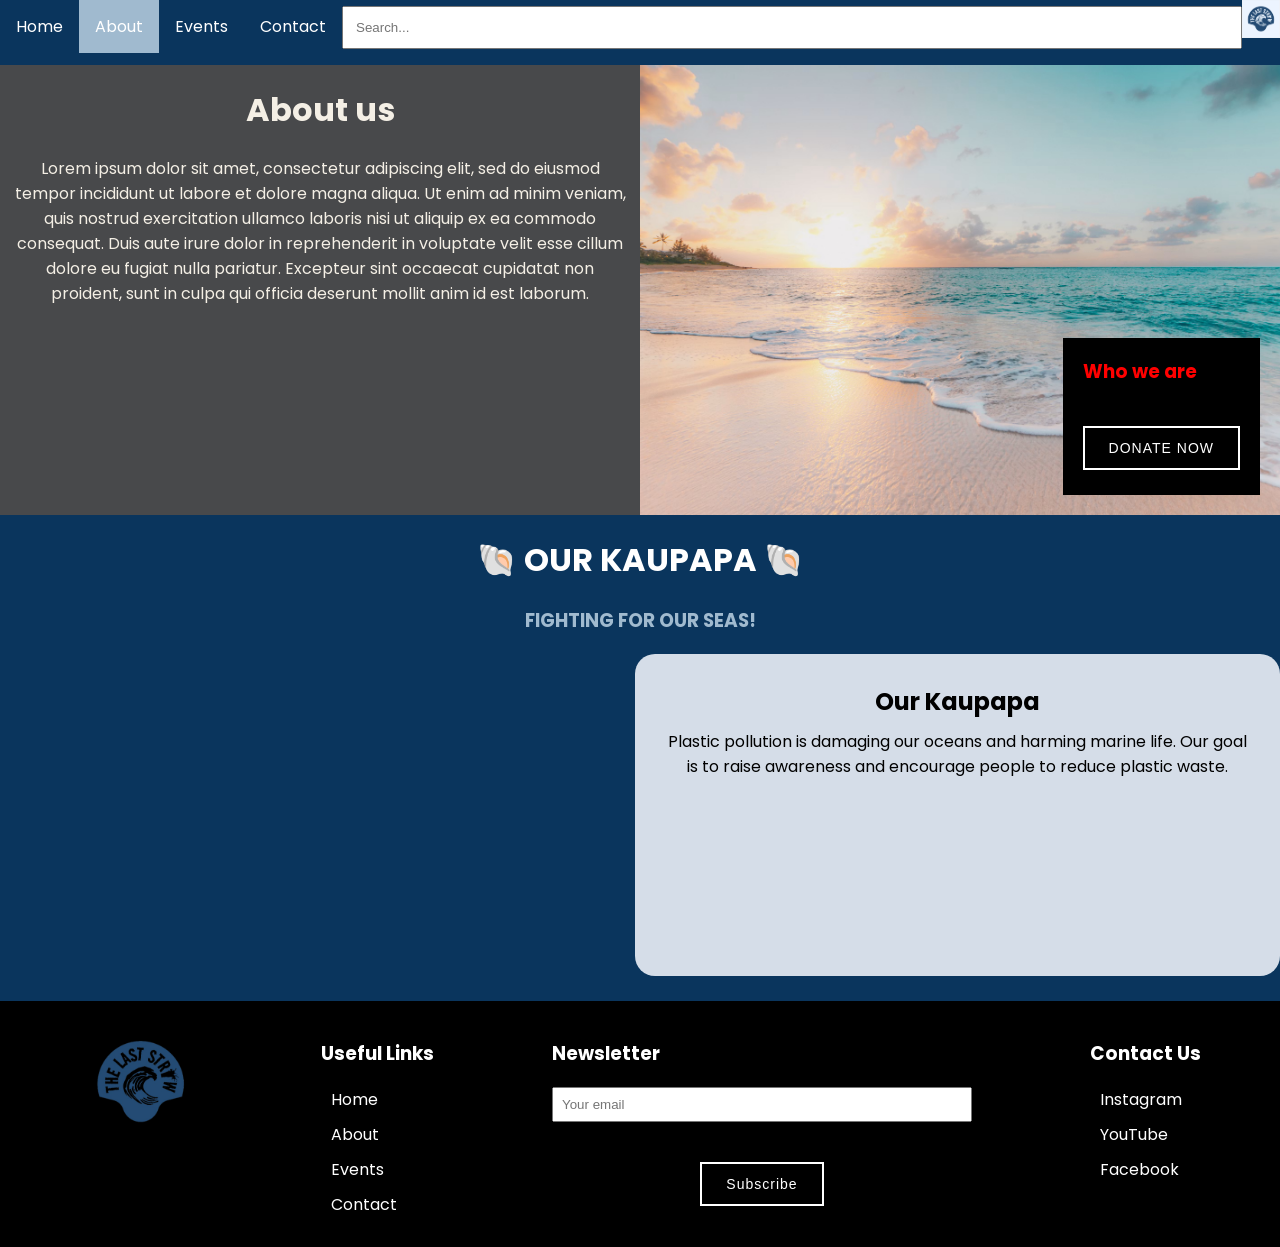
==== page2.html @ 2a1db9a7 "Made 4 different pages index, page2, page3, page4 Added CSS file and linked to html Made a navigatio" ====
<!DOCTYPE html>
<html lang="en">
<head>
    <meta charset="UTF-8">
    <!-- Linking Html to Css -->
    <link rel="stylesheet" href="style.css">
    <!-- Linking poppins font to css -->
    <link href='https://fonts.googleapis.com/css?family=Poppins' rel='stylesheet'>
    <title>About page</title>
</head>
<body>
<div class="parent">
    <!-- Navigation Bar -->
<div class="div1">
    <ul>
    <li><a href="index.html">Home</a></li>
    <li><a class="active" href="page2.html">About</a></li>
    <li><a href="page3.html">Events</a></li>
    <li><a href="page4.html">Contact</a></li>
        <input type="text" placeholder="Search...">
         <img width="3%." height="3%." src="images/logo.jpg" class="logo">
    </ul>
</div>

    <!-- Left text panel -->
    <div class="div2">
<h1><b>About us</b></h1>
<p>Lorem ipsum dolor sit amet, consectetur adipiscing elit, sed do eiusmod tempor incididunt ut labore et dolore magna aliqua. Ut enim ad minim veniam, quis nostrud exercitation ullamco laboris nisi ut aliquip ex ea commodo consequat. Duis aute irure dolor in reprehenderit in voluptate velit esse cillum dolore eu fugiat nulla pariatur. Excepteur sint occaecat cupidatat non proident, sunt in culpa qui officia deserunt mollit anim id est laborum.</p>
</div>

    <!-- Right image panel -->
<div class="div3">
<div class="container">
  <img width="100%" height="100%" src="images/aboutimg.jpg" alt="This is an ocean">
  <div class="text-block">
      <h3>Who we are</h3>
    <button class="border-btn">DONATE NOW</button>
      <br>
  </div>
</div>
</div>

     <!-- Our Kaupapa - panel-->
   <div class="div4">
    <div class="panel-text">
        <h1>🐚 OUR KAUPAPA 🐚</h1>
        <h3>FIGHTING FOR OUR SEAS!</h3>

        <div class="content-row">

             <!-- Video section -->
        <div class="left-side">
            <iframe width="560" height="315"
                src="https://www.youtube.com/embed/uRE_DndxwaA?si=-6yDrr0bi88JBr3H"
                title="YouTube video player"
                frameborder="0"
                allow="accelerometer; autoplay; clipboard-write; encrypted-media; gyroscope; picture-in-picture; web-share"
                referrerpolicy="strict-origin-when-cross-origin"
                allowfullscreen>
            </iframe>
        </div>
             <!-- Right text field -->
         <div class="right-side">
        <h2>Our Kaupapa</h2>
        <p>
            Plastic pollution is damaging our oceans and harming marine life.
            Our goal is to raise awareness and encourage people to reduce plastic waste.
        </p>
    </div>

      </div>
    </div>
           <br>
</div>

</div>

 <!-- Footer -->
<div class="div6">
   <footer>
       <img width="10%." height="10%." src="images/logo.png" alt="This is a logo" style="float:left" class="logo">
   <div>
       <h3>Useful Links</h3>
       <p>Home</p>
       <p>About</p>
       <p>Events</p>
       <p>Contact</p>
   </div>

   <div>
       <h3>Newsletter</h3>
       <input type="email" placeholder="Your email">
       <button class="border-btn">Subscribe</button>
   </div>

   <div>
       <h3>Contact Us</h3>
       <p>Instagram</p>
       <p>YouTube</p>
       <p>Facebook</p>
   </div>
</footer>

</div>
</div>


</body>
</html>
---- style.css ----
/* Background colour */
body {
  background-color: #a0bacf;
}


/* Navigation bar */
body {
  margin: 0;
  padding: 0;
}

h2, p {
  margin: 10px;
}

ul {
  list-style-type: none;
  margin: 0;
  padding: 0;
  background-color: #0a355d;
  display: flex;
  justify-content: flex-end; /* move menu to right */
}

ul li a {
  display: block;
  color: white;
  padding: 14px 16px;
  text-decoration: none;
}

ul li a:hover:not(.active) {
  background-color: #0a355d;
}

ul li a.active {
  background-color: #a0bacf;
}

/* Grid layout */
.parent {
display: grid;
grid-template-columns: repeat(10, 1fr);
grid-template-rows: auto;
grid-column-gap: 0px;
grid-row-gap: 0px;
}

.div1 { grid-area: 1 / 1 / 2 / 11; }
.div2 { grid-area: 2 / 1 / 5 / 6; }
.div3 { grid-area: 2 / 6 / 5 / 11; }
.div4 { grid-area: 5 / 1 / 8 / 11; }
.div5 { grid-area: 8 / 1 / 10 / 11; }
.div6 { grid-area: 10 / 1 / 11 / 11; }

body {
    font-family: 'Poppins';
}

/* Left top side panel */
.div2 {
    width: 100%;
    height: 50vh;
    background-color: #48494B;
}
.div2 h1 {
    text-align: center;
    color: #f4efe5;
}
.div2 p {
    text-align: center;
    color: #f4efe5
}

.seagull {
    display: block;
    margin-left: auto;
    margin-right: auto;
}

/* Search bar */
input {
    width: 400px;
    padding: 8px;
}


/* Top right Panel */
.div3 img {
  width: 100%;
  height: 50vh;
  object-fit: cover;
  display: block;
}

.container {
  position: relative;
}

.container h3 {
  color: red;
}


.text-block {
  position: absolute;
  bottom: 20px;
  right: 20px;
  background-color: black;
  color: white;
  padding-left: 20px;
  padding-right: 20px;
}

/* What we do section */

.panel-text {
    text-align: center;
}

.panel-text h1 {
    color: white;
}

.panel-text h3 {
    color:  #a0bacf;
}

/* Boxes */

.panel {
  display: flex;
  justify-content: center;
  gap: 70px;
  flex-wrap: wrap;
  margin-top: 80px;
}

.card {
  width: 300px;
  background: white;
  text-align: center;
  transition: 0.3s;
  cursor: pointer;
}

.card img {
  width: 100%;
  border-radius: 120px 120px 0 0;
}

.card:hover {
  transform: translateY(-10px);
  box-shadow: 0 10px 20px rgba(0,0,0,0.3);
}

/* BUTTON */
.border-btn {
background: transparent;
border: 2px solid #ffffff;
color: #ffffff;
padding: 12px 24px;
font-size: 14px;
letter-spacing: 1px;
cursor: pointer;

display: block;
margin: 0 auto;
margin-top: 40px;
}

.center {
 margin: 0;
 position: absolute;
 top: 55%;
 left: 15%;
 -ms-transform: translate(-50%, -50%);
 transform: translate(-50%, -50%);
}

/* make a difference panel */
.make-a-difference{
    display: flex;
    justify-content: center;
    gap: 40px;
    padding: 50px;
}

.left-box img{
    width: 450px;
    height: 450px;
    object-fit: cover;
}

.right-box img{
    width: 450px;
    height: 220px;
    object-fit: cover;
}

.right-box h1{
    text-align: center;
    color: #0a355d;
    font-size: 60px;
}
.div4{
background-color: #0a355d;
}

footer{
   background:#000000;
   color:white;
   display:flex;
   justify-content:space-around;
   padding:20px;
}

/* about */

.panel-text {
    gap: 30px;
}

.content-row {
    display: flex;
    gap: 30px;
}

.left-side {
    width: 50%;
}

.right-side {
    width: 50%;
    background-color: #d5dde8;
    padding: 20px;
    border-radius: 20px;
}

/* map */
.div5 h1 {
    text-align: center;
}

.div5 iframe {
    width: 100%;
    height: 450px;
    display: block;
}

/* contact*/
input[type=text], select, textarea {
  width: 100%;
  padding: 12px;
  margin-top: 6px;
  margin-bottom: 16px;
  resize: vertical;
}

input[type=submit] {
  background-color: #a0bacf;
  color: white;
  padding: 12px 20px;
  border: none;
  cursor: pointer;
  text-align: center;
  display: flex;
  margin: auto;
}

input[type=submit]:hover {
  background-color:  #0a355d;
}

.container {
  background-color: #7393B3;
}
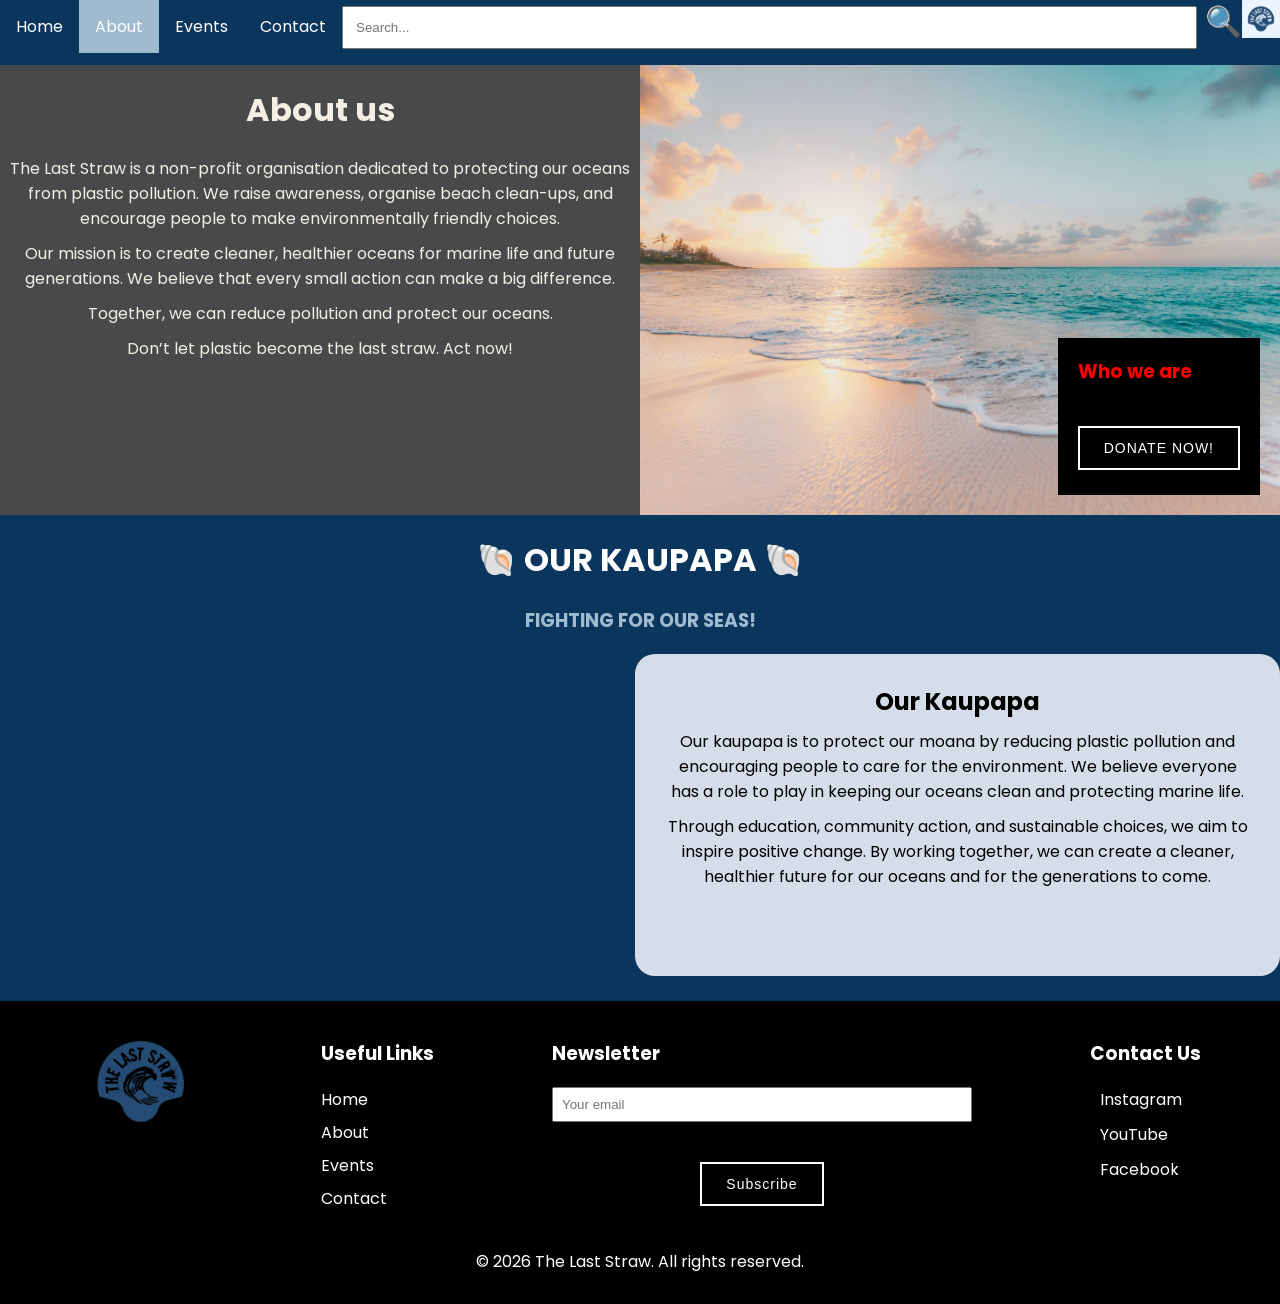
==== commit 719cf687: "Made 4 different pages index, page2, page3, page4 Added CSS file and linked to html Made a navigatio" ====
--- a/page2.html
+++ b/page2.html
@@ -17,7 +17,13 @@
     <li><a class="active" href="page2.html">About</a></li>
     <li><a href="page3.html">Events</a></li>
     <li><a href="page4.html">Contact</a></li>
+        <!-- Search Bar -->
         <input type="text" placeholder="Search...">
+
+         <!-- Search icon emoji icon -->
+        <span class="search-icon">🔍</span>
+
+         <!-- Logo image -->
          <img width="3%." height="3%." src="images/logo.jpg" class="logo">
     </ul>
 </div>
@@ -25,7 +31,10 @@
     <!-- Left text panel -->
     <div class="div2">
 <h1><b>About us</b></h1>
-<p>Lorem ipsum dolor sit amet, consectetur adipiscing elit, sed do eiusmod tempor incididunt ut labore et dolore magna aliqua. Ut enim ad minim veniam, quis nostrud exercitation ullamco laboris nisi ut aliquip ex ea commodo consequat. Duis aute irure dolor in reprehenderit in voluptate velit esse cillum dolore eu fugiat nulla pariatur. Excepteur sint occaecat cupidatat non proident, sunt in culpa qui officia deserunt mollit anim id est laborum.</p>
+<p>The Last Straw is a non-profit organisation dedicated to protecting our oceans from plastic pollution. We raise awareness, organise beach clean-ups, and encourage people to make environmentally friendly choices.</p>
+        <p>Our mission is to create cleaner, healthier oceans for marine life and future generations. We believe that every small action can make a big difference.</p>
+        <p>Together, we can reduce pollution and protect our oceans.</p>
+        <p>Don’t let plastic become the last straw. Act now!</p>
 </div>
 
     <!-- Right image panel -->
@@ -34,13 +43,15 @@
   <img width="100%" height="100%" src="images/aboutimg.jpg" alt="This is an ocean">
   <div class="text-block">
       <h3>Who we are</h3>
-    <button class="border-btn">DONATE NOW</button>
+          <button class="border-btn" onclick="location.href='https://love.sustainablecoastlines.org/donate/'">
+   DONATE NOW!
+</button>
       <br>
   </div>
 </div>
 </div>
 
-     <!-- Our Kaupapa - panel-->
+     <!-- Our Kaupapa Panel-->
    <div class="div4">
     <div class="panel-text">
         <h1>🐚 OUR KAUPAPA 🐚</h1>
@@ -62,10 +73,8 @@
              <!-- Right text field -->
          <div class="right-side">
         <h2>Our Kaupapa</h2>
-        <p>
-            Plastic pollution is damaging our oceans and harming marine life.
-            Our goal is to raise awareness and encourage people to reduce plastic waste.
-        </p>
+        <p>Our kaupapa is to protect our moana by reducing plastic pollution and encouraging people to care for the environment. We believe everyone has a role to play in keeping our oceans clean and protecting marine life.</p>
+<p>Through education, community action, and sustainable choices, we aim to inspire positive change. By working together, we can create a cleaner, healthier future for our oceans and for the generations to come.</p>
     </div>
 
       </div>
@@ -78,19 +87,22 @@
  <!-- Footer -->
 <div class="div6">
    <footer>
+       <!-- Logo image -->
        <img width="10%." height="10%." src="images/logo.png" alt="This is a logo" style="float:left" class="logo">
-   <div>
-       <h3>Useful Links</h3>
-       <p>Home</p>
-       <p>About</p>
-       <p>Events</p>
-       <p>Contact</p>
-   </div>
+
+            <div>
+    <h3>Useful Links</h3>
+    <a href="index.html">Home</a>
+    <a href="page2.html">About</a>
+    <a href="page3.html">Events</a>
+    <a href="page4.html">Contact</a>
+    </div>
 
    <div>
        <h3>Newsletter</h3>
        <input type="email" placeholder="Your email">
-       <button class="border-btn">Subscribe</button>
+        <!-- Bordered button-->
+       <button class="border-btn" onclick="alert('Thank you for subscribing!')">Subscribe</button>
    </div>
 
    <div>
@@ -99,6 +111,12 @@
        <p>YouTube</p>
        <p>Facebook</p>
    </div>
+
+       <!-- Copyright logo -->
+<div class="copyright">
+<p>&copy; 2026 The Last Straw. All rights reserved.</p>
+</div>
+
 </footer>
 
 </div>
--- a/style.css
+++ b/style.css
@@ -1,7 +1,7 @@
 
 /* Background colour */
 body {
-  background-color: #a0bacf;
+  background-color: #a0bacf; /* light blue background colour */
 }
 
 
@@ -19,7 +19,7 @@
   list-style-type: none;
   margin: 0;
   padding: 0;
-  background-color: #0a355d;
+  background-color: #0a355d; /* Dark blue nav background colour */
   display: flex;
   justify-content: flex-end; /* move menu to right */
 }
@@ -32,11 +32,11 @@
 }
 
 ul li a:hover:not(.active) {
-  background-color: #0a355d;
+  background-color: #0a355d; /* Dark blue when not active */
 }
 
 ul li a.active {
-  background-color: #a0bacf;
+  background-color: #a0bacf; /* Changes to light blue when active */
 }
 
 /* Grid layout */
@@ -48,13 +48,14 @@
 grid-row-gap: 0px;
 }
 
-.div1 { grid-area: 1 / 1 / 2 / 11; }
-.div2 { grid-area: 2 / 1 / 5 / 6; }
-.div3 { grid-area: 2 / 6 / 5 / 11; }
-.div4 { grid-area: 5 / 1 / 8 / 11; }
-.div5 { grid-area: 8 / 1 / 10 / 11; }
-.div6 { grid-area: 10 / 1 / 11 / 11; }
-
+.div1 { grid-area: 1 / 1 / 2 / 11; } /* Div 1 grid area */
+.div2 { grid-area: 2 / 1 / 5 / 6; } /* Div 2 grid area */
+.div3 { grid-area: 2 / 6 / 5 / 11; } /* Div 3 grid area */
+.div4 { grid-area: 5 / 1 / 8 / 11; } /* Div 4 grid area */
+.div5 { grid-area: 8 / 1 / 10 / 11; } /* Div 5 grid area */
+.div6 { grid-area: 10 / 1 / 11 / 11; } /* Div 6 grid area */
+
+ /* Changing font to poppins */
 body {
     font-family: 'Poppins';
 }
@@ -63,17 +64,18 @@
 .div2 {
     width: 100%;
     height: 50vh;
-    background-color: #48494B;
+    background-color: #48494B; /* Grey left panel */
 }
 .div2 h1 {
-    text-align: center;
-    color: #f4efe5;
+    text-align: center; /* centering the text */
+    color: #f4efe5; /* beige text colour */
 }
 .div2 p {
-    text-align: center;
-    color: #f4efe5
-}
-
+    text-align: center; /* centering the text */
+    color: #f4efe5 /* beige text colour */
+}
+
+/* Seagull image */
 .seagull {
     display: block;
     margin-left: auto;
@@ -95,14 +97,14 @@
   display: block;
 }
 
+/* black text box */
 .container {
   position: relative;
 }
 
 .container h3 {
-  color: red;
-}
-
+  color: red; /* red text colour */
+}
 
 .text-block {
   position: absolute;
@@ -115,7 +117,6 @@
 }
 
 /* What we do section */
-
 .panel-text {
     text-align: center;
 }
@@ -128,8 +129,7 @@
     color:  #a0bacf;
 }
 
-/* Boxes */
-
+/* Cards */
 .panel {
   display: flex;
   justify-content: center;
@@ -148,7 +148,6 @@
 
 .card img {
   width: 100%;
-  border-radius: 120px 120px 0 0;
 }
 
 .card:hover {
@@ -156,21 +155,24 @@
   box-shadow: 0 10px 20px rgba(0,0,0,0.3);
 }
 
-/* BUTTON */
+/* Bordered Button */
 .border-btn {
-background: transparent;
-border: 2px solid #ffffff;
+background: transparent; /* transparent button background */
+border: 2px solid #ffffff; /* white button border */
 color: #ffffff;
 padding: 12px 24px;
 font-size: 14px;
 letter-spacing: 1px;
 cursor: pointer;
+text-decoration: none;
+
 
 display: block;
 margin: 0 auto;
 margin-top: 40px;
 }
 
+/* centering button */
 .center {
  margin: 0;
  position: absolute;
@@ -180,7 +182,7 @@
  transform: translate(-50%, -50%);
 }
 
-/* make a difference panel */
+/* Make a difference panel */
 .make-a-difference{
     display: flex;
     justify-content: center;
@@ -206,19 +208,19 @@
     font-size: 60px;
 }
 .div4{
-background-color: #0a355d;
-}
-
+background-color: #0a355d; /* Div 4 - dark blue background */
+}
+
+/* footer */
 footer{
-   background:#000000;
+   background:#000000; /* black background */
    color:white;
    display:flex;
    justify-content:space-around;
    padding:20px;
 }
 
-/* about */
-
+/* about page */
 .panel-text {
     gap: 30px;
 }
@@ -239,7 +241,7 @@
     border-radius: 20px;
 }
 
-/* map */
+/* map extension */
 .div5 h1 {
     text-align: center;
 }
@@ -250,9 +252,9 @@
     display: block;
 }
 
-/* contact*/
+/* contact page */
 input[type=text], select, textarea {
-  width: 100%;
+  width: 100%;  /* extends width of contact form  */
   padding: 12px;
   margin-top: 6px;
   margin-bottom: 16px;
@@ -260,7 +262,7 @@
 }
 
 input[type=submit] {
-  background-color: #a0bacf;
+  background-color: #a0bacf; /* light blue button background */
   color: white;
   padding: 12px 20px;
   border: none;
@@ -271,9 +273,71 @@
 }
 
 input[type=submit]:hover {
-  background-color:  #0a355d;
+  background-color:  #0a355d; /* dark blue text background */
 }
 
 .container {
-  background-color: #7393B3;
-}
+  background-color: #7393B3; /* contact form background colour */
+}
+
+
+/* Hovering buttons*/
+.border-btn:hover {
+    transform: scale(1.05);
+    transition: 0.3s;
+}
+
+/* Hovering seagull */
+.seagull:hover {
+    transform: scale(1.05);
+    transition: 0.3s;
+}
+
+/*Search Icon*/
+.search-icon {
+    font-size: 30px;
+    margin-left: 8px;
+    cursor: pointer;
+}
+
+/*Logo rotate*/
+.logo:hover {
+    transform: rotate(360deg);
+    transition: 1s;
+}
+
+/* Copyright logo */
+footer {
+    display: flex;
+    flex-wrap: wrap;
+}
+
+.copyright {
+    width: 100%;
+    text-align: center;
+    margin-top: 20px;
+}
+
+
+/* Footer page links */
+footer a {
+    color: white;
+    text-decoration: none;
+    display: block;
+    margin: 8px 0;
+}
+
+footer a:hover {
+    color: #a0bacf;
+}
+
+
+
+
+
+
+
+
+
+
+
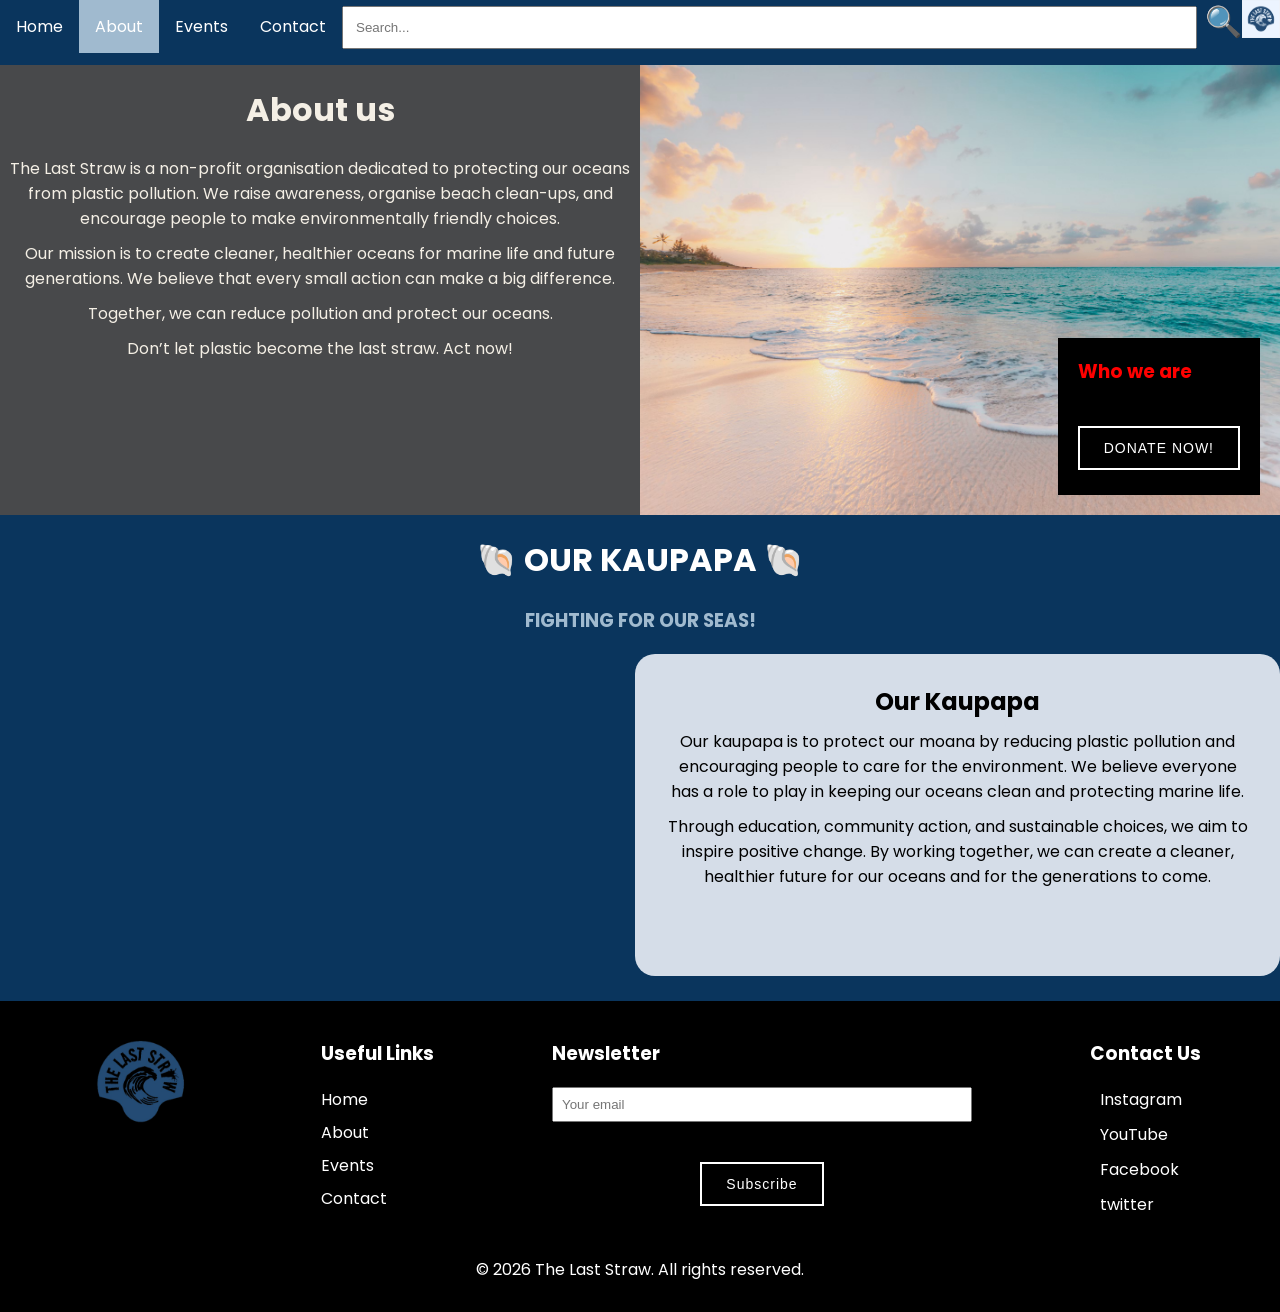
==== commit 229ba149: "Made 4 different pages index, page2, page3, page4 Added CSS file and linked to html Made a navigatio" ====
--- a/page2.html
+++ b/page2.html
@@ -110,12 +110,17 @@
        <p>Instagram</p>
        <p>YouTube</p>
        <p>Facebook</p>
+       <p>twitter</p>
    </div>
+
+
 
        <!-- Copyright logo -->
 <div class="copyright">
 <p>&copy; 2026 The Last Straw. All rights reserved.</p>
 </div>
+
+
 
 </footer>
 
@@ -123,5 +128,6 @@
 </div>
 
 
+
 </body>
 </html>
--- a/style.css
+++ b/style.css
@@ -276,10 +276,6 @@
   background-color:  #0a355d; /* dark blue text background */
 }
 
-.container {
-  background-color: #7393B3; /* contact form background colour */
-}
-
 
 /* Hovering buttons*/
 .border-btn:hover {
@@ -331,13 +327,49 @@
     color: #a0bacf;
 }
 
-
-
-
-
-
-
-
-
-
-
+.media-icons a {
+    font-size: 1.4 rem;
+}
+
+.fa {
+    padding: 20px;
+    font-size: 30px;
+    text-align: center;
+    text-decoration: none;
+
+}
+
+.fa-facebook {
+  background: #3B5998;
+  color: white;
+}
+
+.fa-twitter {
+  background: #55ACEE;
+  color: white;
+}
+
+.fa-youtube {
+  background: #bb0000;
+  color: white;
+}
+
+.fa-instagram {
+  background: #125688;
+  color: white;
+}
+
+.contact-box {
+  margin: 30px;
+  padding: 25px;
+  border: 1px solid #0a355d;
+  border-radius: 10px;
+  background: #f2f2f2;
+}
+
+
+
+
+
+
+
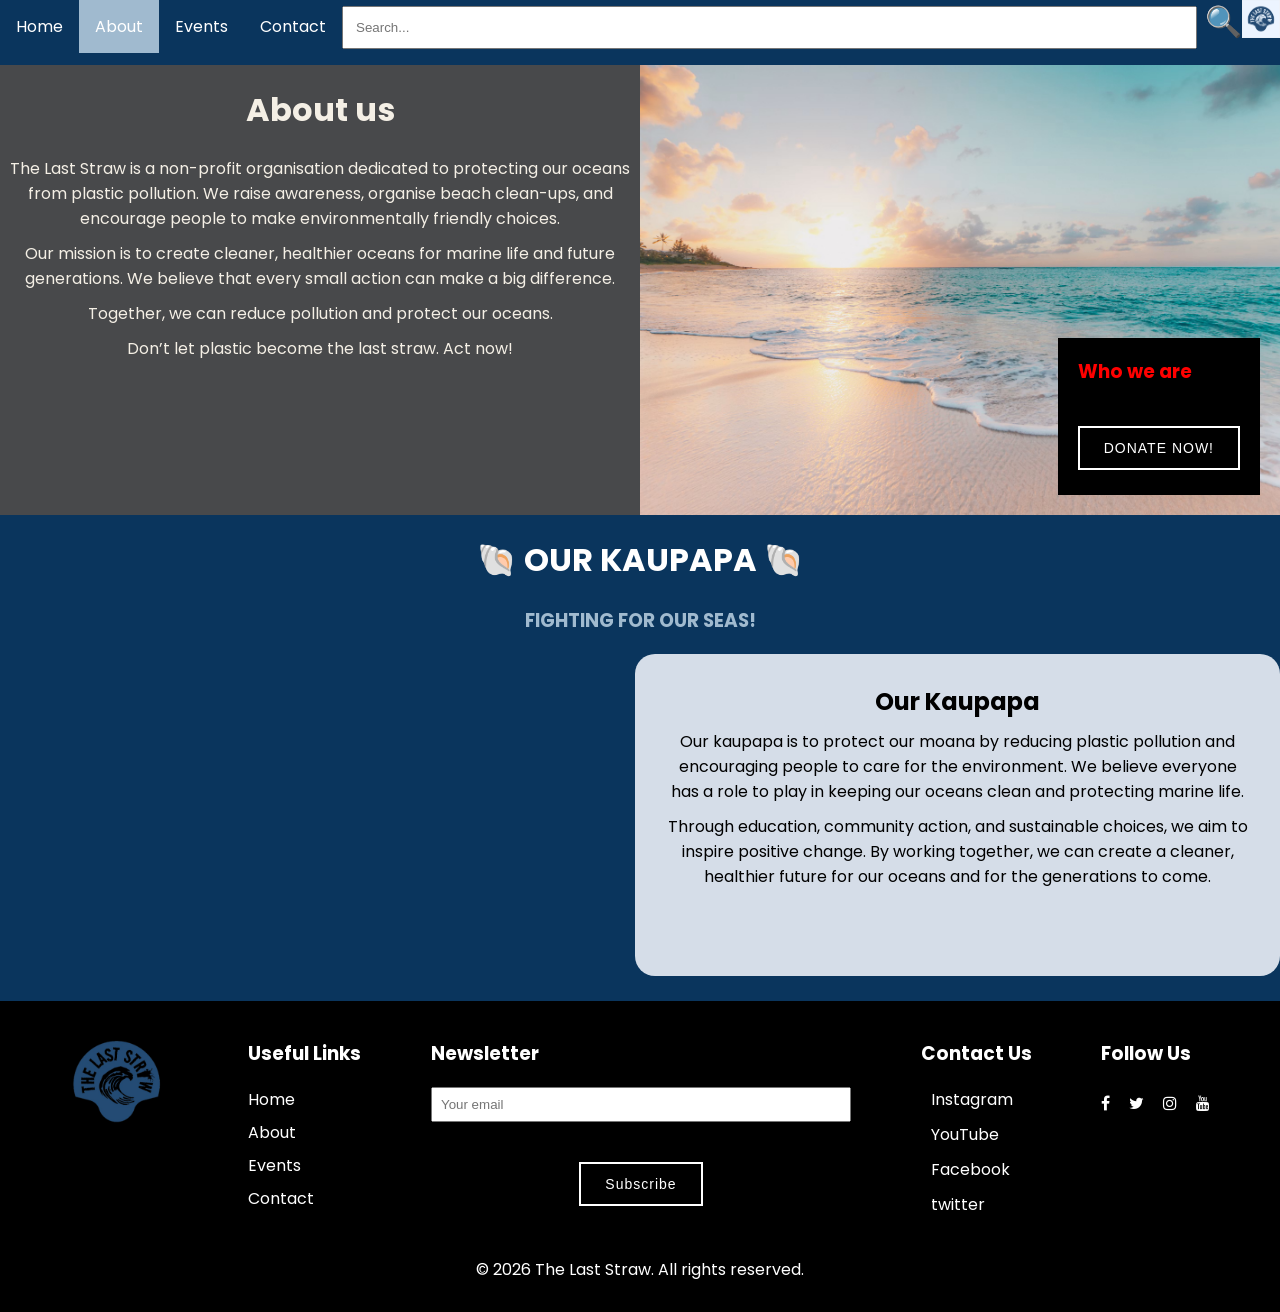
==== commit e1ec36cc: "Made 4 different pages index, page2, page3, page4 Added CSS file and linked to html Made a navigatio" ====
--- a/page2.html
+++ b/page2.html
@@ -6,6 +6,8 @@
     <link rel="stylesheet" href="style.css">
     <!-- Linking poppins font to css -->
     <link href='https://fonts.googleapis.com/css?family=Poppins' rel='stylesheet'>
+    <!-- Linking logos to Html -->
+    <link rel="stylesheet" href="https://cdnjs.cloudflare.com/ajax/libs/font-awesome/4.7.0/css/font-awesome.min.css">
     <title>About page</title>
 </head>
 <body>
@@ -113,6 +115,15 @@
        <p>twitter</p>
    </div>
 
+          <div>
+            <h3>Follow Us</h3>
+            <a href="https://www.facebook.com/" class="fa fa-facebook"></a>
+            <a href="https://x.com/" class="fa fa-twitter"></a>
+            <a href="https://www.instagram.com/?hl=en" class="fa fa-instagram"></a>
+            <a href="https://www.youtube.com/" class="fa fa-youtube"></a>
+        </div>
+
+
 
 
        <!-- Copyright logo -->
--- a/style.css
+++ b/style.css
@@ -332,31 +332,28 @@
 }
 
 .fa {
-    padding: 20px;
-    font-size: 30px;
-    text-align: center;
+    color: white;
+    background: transparent;
     text-decoration: none;
-
-}
-
-.fa-facebook {
-  background: #3B5998;
-  color: white;
-}
-
-.fa-twitter {
-  background: #55ACEE;
-  color: white;
-}
-
-.fa-youtube {
-  background: #bb0000;
-  color: white;
-}
-
-.fa-instagram {
-  background: #125688;
-  color: white;
+    font-size: 24px;
+    margin-right: 15px;
+    transition: color 0.3s ease;
+}
+
+.fa-facebook:hover {
+    color: #1877F2;
+}
+
+.fa-twitter:hover {
+    color: #1DA1F2;
+}
+
+.fa-instagram:hover {
+    color: #E4405F;
+}
+
+.fa-youtube:hover {
+    color: #FF0000;
 }
 
 .contact-box {
@@ -373,3 +370,4 @@
 
 
 
+
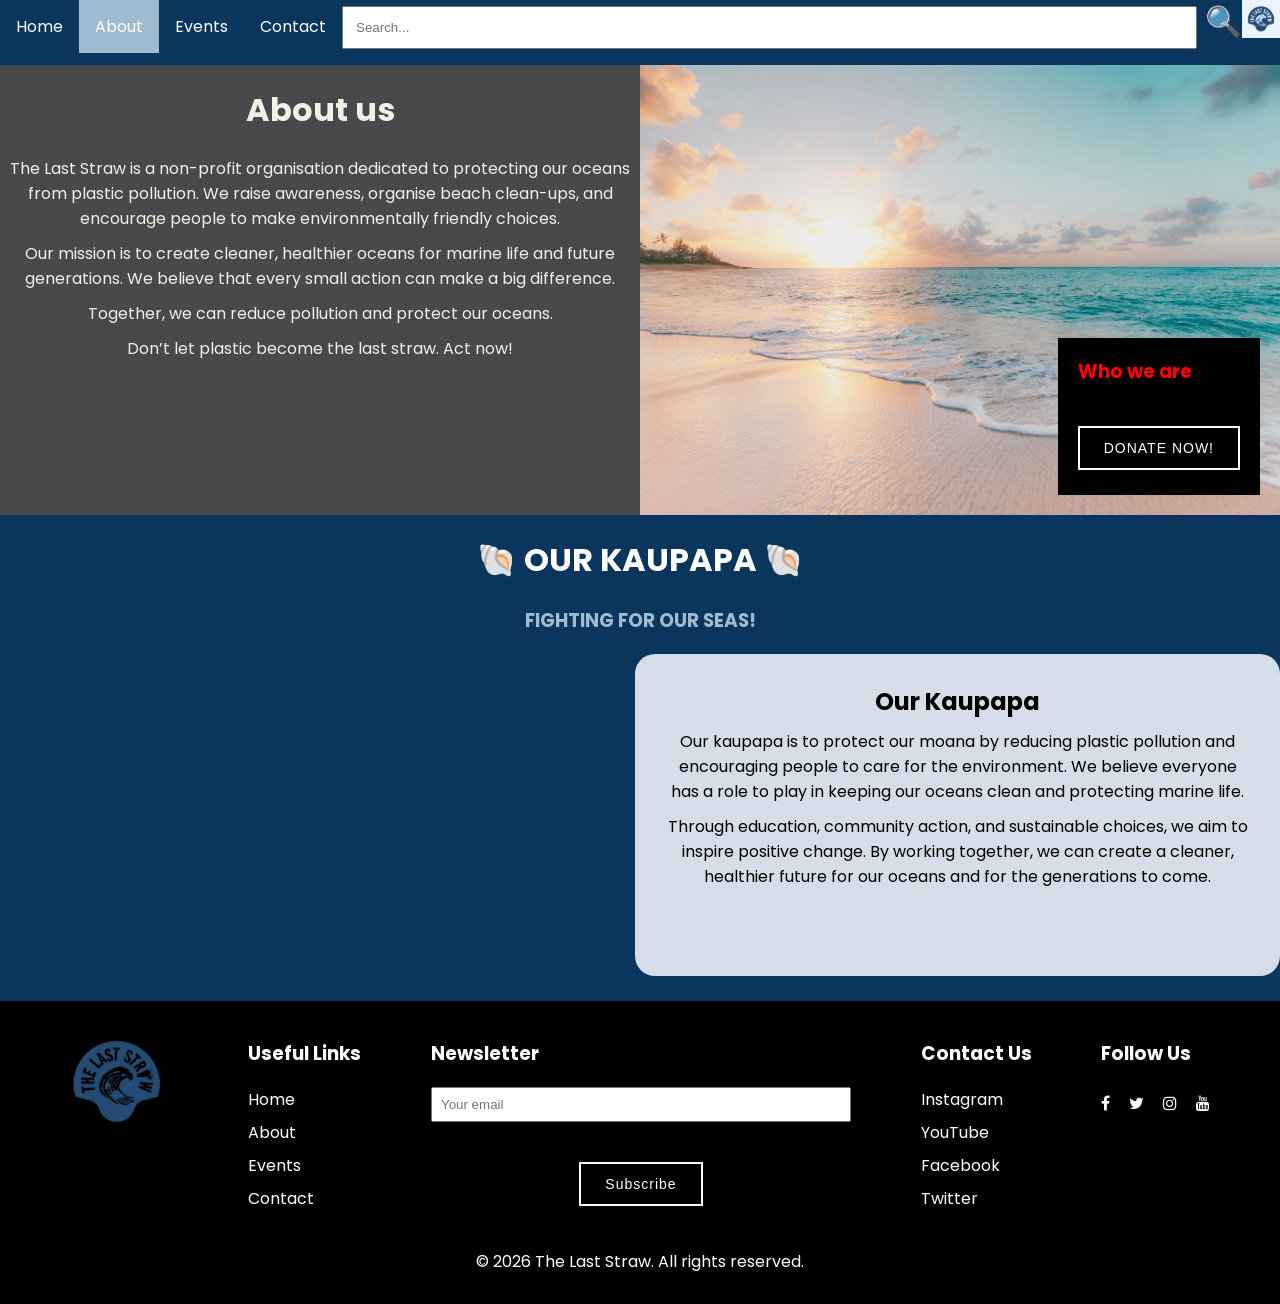
==== commit c7891655: "Made 4 different pages index, page2, page3, page4 Added CSS file and linked to html Made a navigatio" ====
--- a/page2.html
+++ b/page2.html
@@ -101,19 +101,21 @@
     </div>
 
    <div>
-       <h3>Newsletter</h3>
-       <input type="email" placeholder="Your email">
-        <!-- Bordered button-->
-       <button class="border-btn" onclick="alert('Thank you for subscribing!')">Subscribe</button>
+     <h3>Newsletter</h3>
+       <form action="thankyou.html">
+       <input type="email" placeholder="Your email" required>
+       <button class="border-btn">Subscribe</button>
    </div>
 
    <div>
-       <h3>Contact Us</h3>
-       <p>Instagram</p>
-       <p>YouTube</p>
-       <p>Facebook</p>
-       <p>twitter</p>
-   </div>
+    <h3>Contact Us</h3>
+    <a href="https://www.instagram.com/?hl=en">Instagram</a>
+    <a href="https://www.youtube.com/">YouTube</a>
+    <a href= "https://www.facebook.com/">Facebook</a>
+    <a href= "https://x.com/">Twitter</a>
+    </div>
+
+
 
           <div>
             <h3>Follow Us</h3>
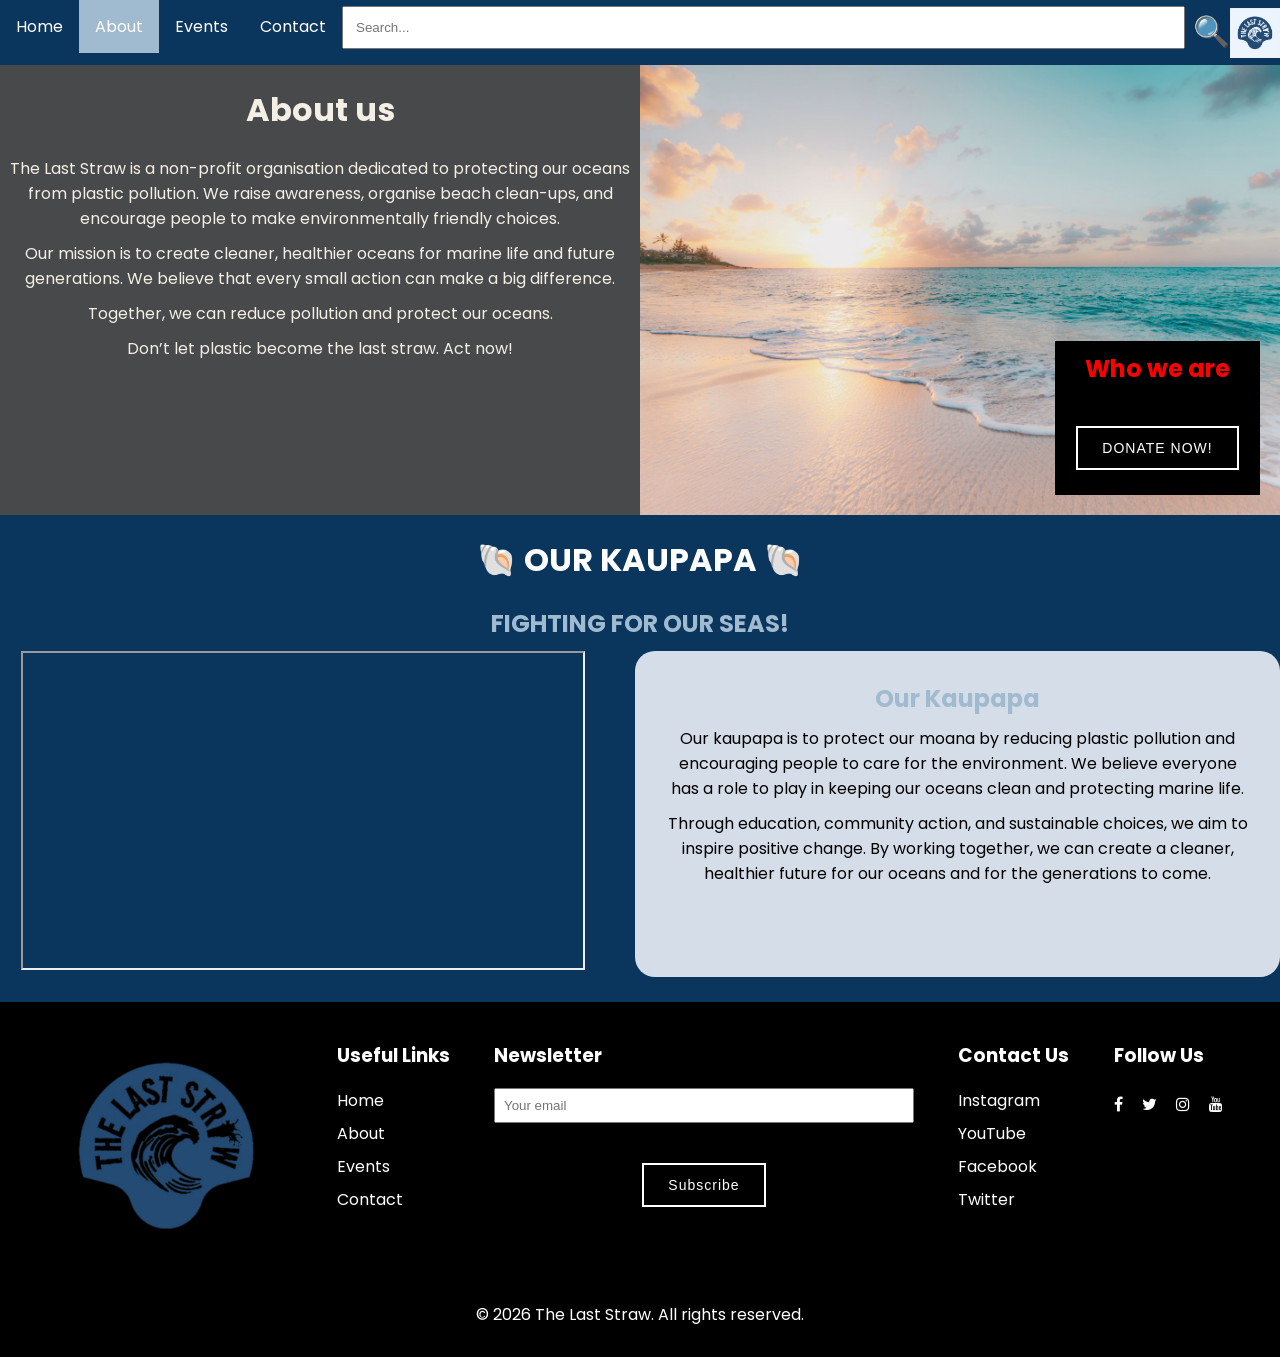
==== commit 83bb9723: "Made 4 different pages index, page2, page3, page4 Added CSS file and linked to html Made a navigatio" ====
--- a/page2.html
+++ b/page2.html
@@ -19,14 +19,17 @@
     <li><a class="active" href="page2.html">About</a></li>
     <li><a href="page3.html">Events</a></li>
     <li><a href="page4.html">Contact</a></li>
+
+     <li class="nav-right">
         <!-- Search Bar -->
         <input type="text" placeholder="Search...">
-
-         <!-- Search icon emoji icon -->
+        <!-- Search icon emoji icon -->
         <span class="search-icon">🔍</span>
 
-         <!-- Logo image -->
-         <img width="3%." height="3%." src="images/logo.jpg" class="logo">
+
+        <!-- Logo image -->
+          <img width="50" height="50" src="images/logo.jpg" class="logo" alt="Logo">
+     </li>
     </ul>
 </div>
 
@@ -42,9 +45,9 @@
     <!-- Right image panel -->
 <div class="div3">
 <div class="container">
-  <img width="100%" height="100%" src="images/aboutimg.jpg" alt="This is an ocean">
+  <img width="100" height="100" src="images/aboutimg.jpg" alt="This is an ocean">
   <div class="text-block">
-      <h3>Who we are</h3>
+      <h2>Who we are</h2>
           <button class="border-btn" onclick="location.href='https://love.sustainablecoastlines.org/donate/'">
    DONATE NOW!
 </button>
@@ -57,7 +60,7 @@
    <div class="div4">
     <div class="panel-text">
         <h1>🐚 OUR KAUPAPA 🐚</h1>
-        <h3>FIGHTING FOR OUR SEAS!</h3>
+        <h2>FIGHTING FOR OUR SEAS!</h2>
 
         <div class="content-row">
 
@@ -66,7 +69,6 @@
             <iframe width="560" height="315"
                 src="https://www.youtube.com/embed/uRE_DndxwaA?si=-6yDrr0bi88JBr3H"
                 title="YouTube video player"
-                frameborder="0"
                 allow="accelerometer; autoplay; clipboard-write; encrypted-media; gyroscope; picture-in-picture; web-share"
                 referrerpolicy="strict-origin-when-cross-origin"
                 allowfullscreen>
@@ -90,7 +92,7 @@
 <div class="div6">
    <footer>
        <!-- Logo image -->
-       <img width="10%." height="10%." src="images/logo.png" alt="This is a logo" style="float:left" class="logo">
+       <img width="250" height="250" src="images/logo.png" alt="This is a logo" style="float:left" class="logo">
 
             <div>
     <h3>Useful Links</h3>
@@ -105,6 +107,7 @@
        <form action="thankyou.html">
        <input type="email" placeholder="Your email" required>
        <button class="border-btn">Subscribe</button>
+       </form>
    </div>
 
    <div>
@@ -138,7 +141,7 @@
 </footer>
 
 </div>
-</div>
+
 
 
 
--- a/style.css
+++ b/style.css
@@ -102,7 +102,7 @@
   position: relative;
 }
 
-.container h3 {
+.container h2 {
   color: red; /* red text colour */
 }
 
@@ -125,7 +125,7 @@
     color: white;
 }
 
-.panel-text h3 {
+.panel-text h2 {
     color:  #a0bacf;
 }
 
@@ -364,10 +364,17 @@
   background: #f2f2f2;
 }
 
-
-
-
-
-
-
-
+.nav-right {
+    display: flex;
+    align-items: center;
+    margin-left: auto;
+    flex: 1;
+    justify-content: flex-end;
+}
+
+
+
+
+
+
+
